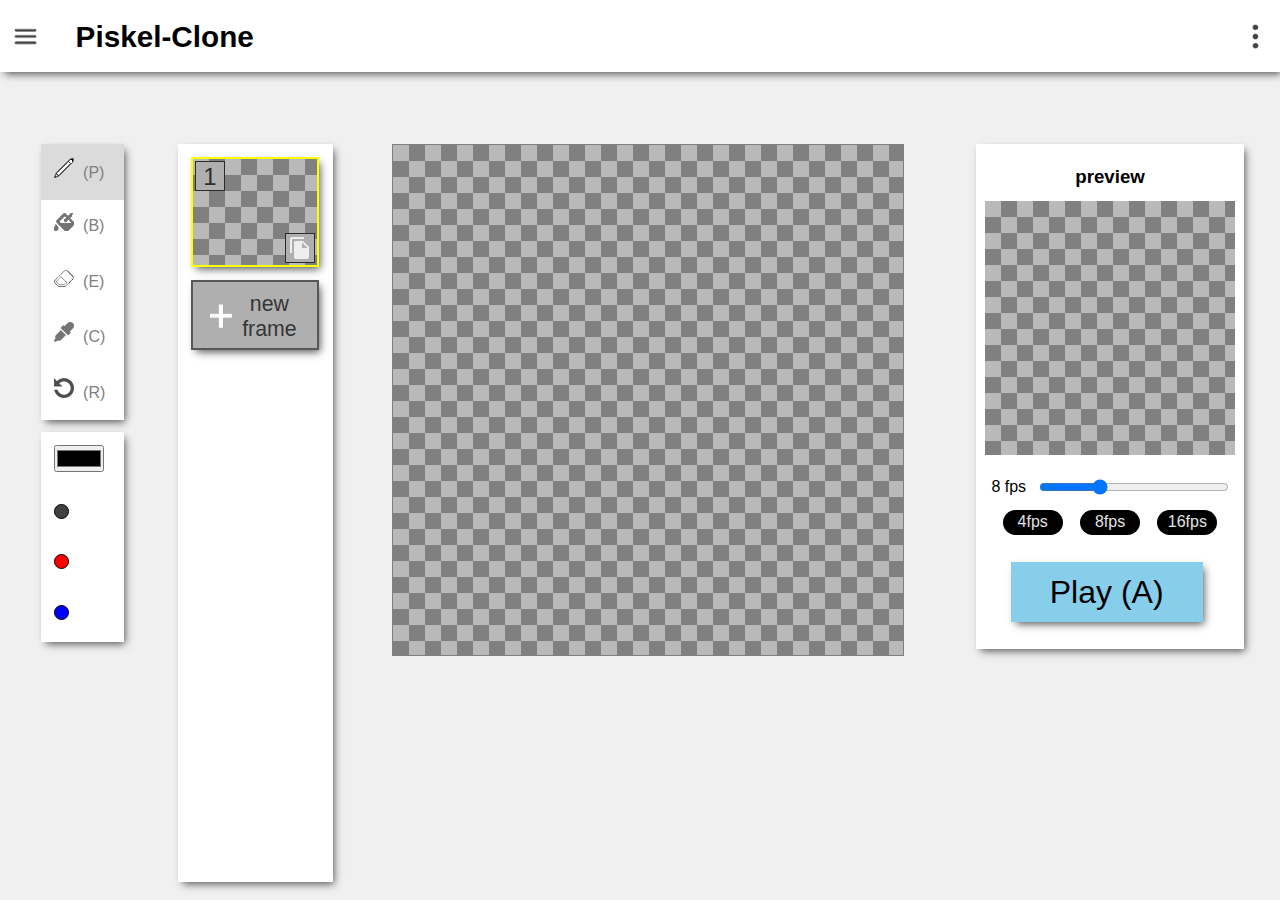
==== piskel-app/index.html @ d8664134 "feat: basic landing page" ====
<!DOCTYPE html>
<html>
  <head>
    <meta charset="UTF-8">
    <title>Animation Player by vadikmash</title>
  </head>
  <body>
  <script type="text/javascript" src="app.bundle.js"></script></body>
</html>
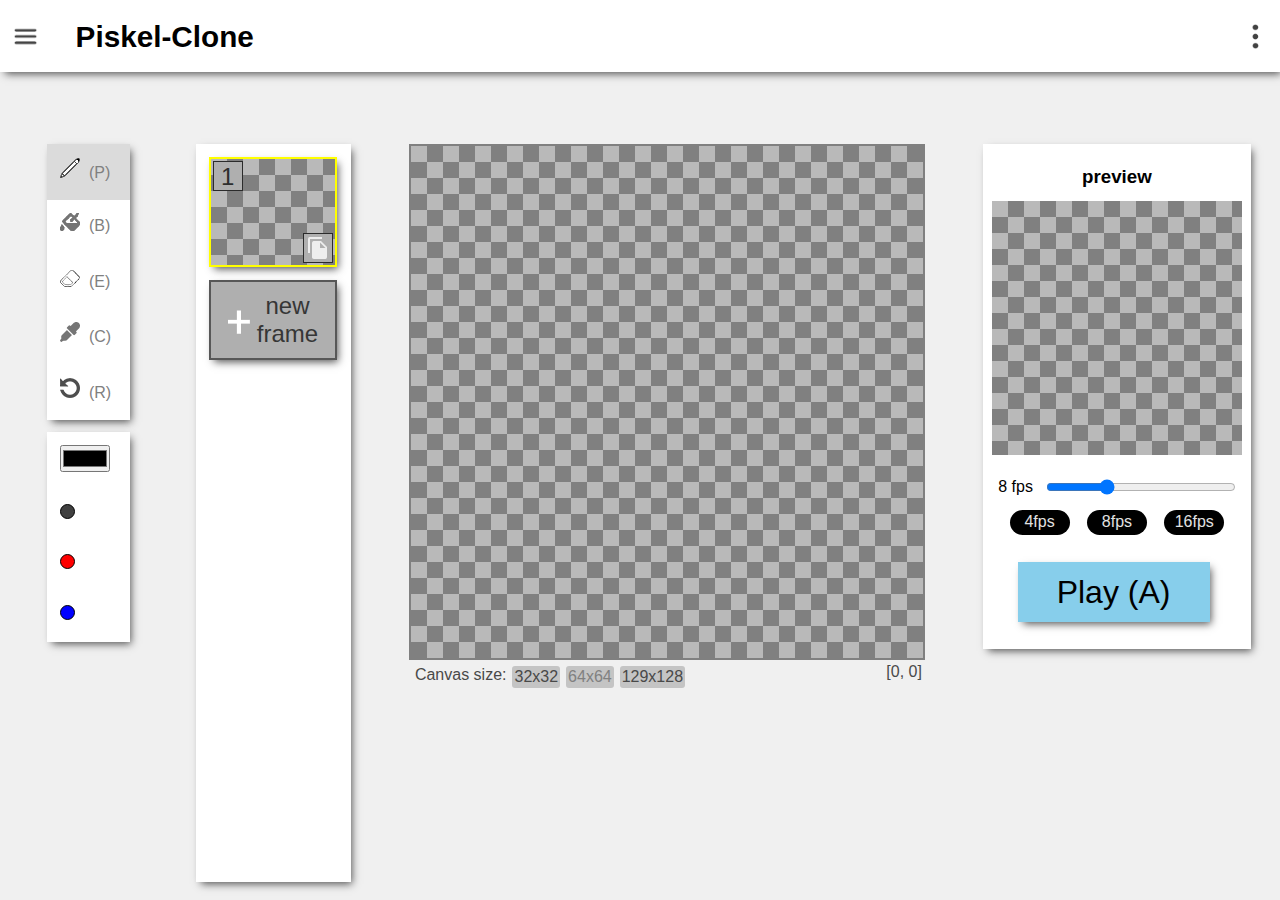
==== commit 855f46e8: "feat: major project restructure, canvas resize" ====
--- a/piskel-app/index.html
+++ b/piskel-app/index.html
@@ -2,7 +2,7 @@
 <html>
   <head>
     <meta charset="UTF-8">
-    <title>Animation Player by vadikmash</title>
+    <title>Piskel Clone by vadikmash</title>
   </head>
   <body>
   <script type="text/javascript" src="app.bundle.js"></script></body>
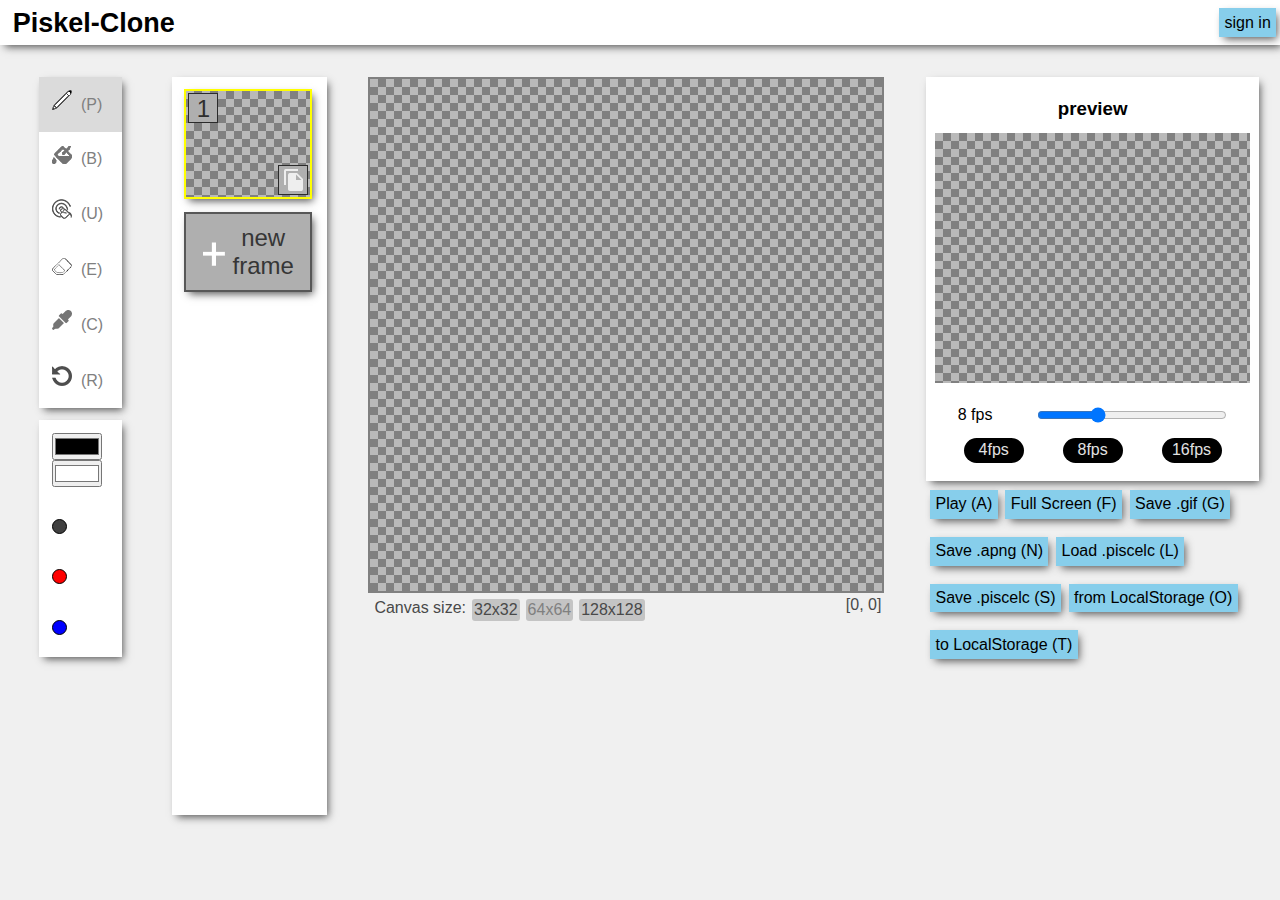
==== commit 40dabb15: "feat: testing google sign in" ====
--- a/piskel-app/index.html
+++ b/piskel-app/index.html
@@ -1,9 +1,11 @@
 <!DOCTYPE html>
-<html>
+<html lang="en">
   <head>
     <meta charset="UTF-8">
     <title>Piskel Clone by vadikmash</title>
   </head>
   <body>
-  <script type="text/javascript" src="app.bundle.js"></script></body>
-</html>+    <script type="text/javascript" src="app.bundle.js"></script>
+  </body>
+</html>
+
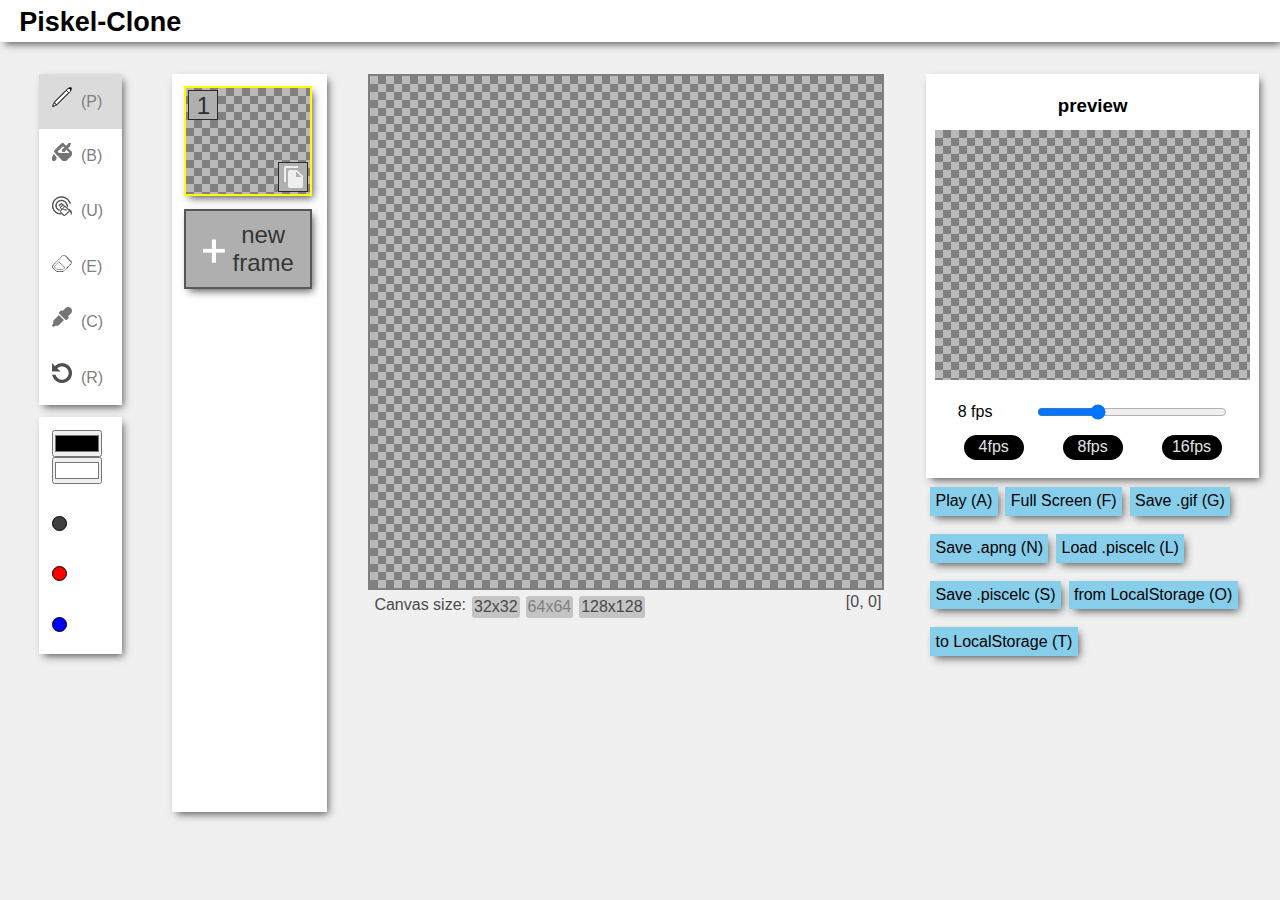
==== commit da7aae01: "feat: google oAuth" ====
--- a/piskel-app/index.html
+++ b/piskel-app/index.html
@@ -1,11 +1,123 @@
-<!DOCTYPE html>
-<html lang="en">
-  <head>
-    <meta charset="UTF-8">
-    <title>Piskel Clone by vadikmash</title>
-  </head>
-  <body>
-    <script type="text/javascript" src="app.bundle.js"></script>
-  </body>
-</html>
-
+ <html lang="en">
+    <head>
+      <title>Piskel Clone by vadikmash</title>
+      <meta name="google-signin-scope" content="profile email">
+      <meta name="google-signin-client_id" content="617312604420-lmg08nnal3kk1jv3mopkep45vduqk39i.apps.googleusercontent.com">
+      <script src="https://apis.google.com/js/platform.js" async defer></script>
+    </head>
+    <body>
+      <header>
+          <h1>Piskel-Clone</h1>
+          <div class="g-signin2" data-onsuccess="onSignIn" data-theme="dark" id="a"></div>
+        </header>
+        <main>
+          <div class="tools-wrapper" id="tools-wrapper">
+            <ul class="tool-picker">
+              <li id="pencil">
+                <img src="de476d8e412c6a57ee46315d03cd60ec.png" alt="pencil-icon" class="tool-icon">
+                <span>(P)</span>
+              </li>
+              <li id="bucket">
+                <img src="dc0c3d772410a5bb267cba4a6424ec24.png" alt="bucket-icon" class="tool-icon">
+                <span>(B)</span>
+              </li>
+              <li id="samepixels">
+                <img src="3a27935d38c705d69f299bd23a5acc2c.png" alt="samepixels-icon" class="tool-icon">
+                <span>(U)</span>
+              </li>
+              <li id="eraser">
+                <img src="a15754a34f7f6bc40aa68c3c7d88a5a7.png" alt="eraser-icon" class="tool-icon">
+                <span>(E)</span>
+              </li>
+              <li id="picker">
+                <img src="0b08562cf2ce3321b7576170efd4ce20.png" alt="pick-icon" class="tool-icon">
+                <span>(C)</span>
+              </li>
+              <li id="reset">
+                <img src="60f305de56a834c2a460134f8c10291d.png" alt="reset-icon" class="tool-icon">
+                <span>(R)</span>
+              </li>
+            </ul>
+            <ul class="color-picker">
+              <li id="current">
+                <input type="color" id="color-selector">
+                <input type="color" id="secondary-color-selector">
+              </li>
+              <li id="prev">
+                <div class="color-circle" id="prev-indicator"></div>
+              </li>
+              <li class="red" id="red">
+                <div class="color-circle"></div>
+              </li>
+              <li class="blue" id="blue">
+                <div class="color-circle"></div>
+              </li>
+            </ul>
+          </div>
+          <div class="canvas-wrapper" id="canvas-wrapper">
+            <div class="palette-background" id="palette-background">
+              <canvas class="palette" id="palette" width="512" height="512">
+                <!-- fallback contect -->
+                <p>canvas is not supported :(</p>
+              </canvas>
+            </div>
+            <div class="size-manager" id="size-manager">
+              <div id="button-wrapper">
+                <div><span>Canvas size:</span></div>
+                <div class="size-button" id="size32"> 32x32</div>
+                <div class="size-button size-button-selected" id="size64">64x64</div>
+                <div class="size-button" id="size128">128x128</div>
+              </div>
+              <span class= "coordinats" id="coordinats">[0, 0]</span>
+            </div>
+          </div>
+          <div class="preview-wrapper">
+            <div class="preview-box">
+              <h3>preview</h3>
+              <div class="preview-img-wrapper">
+                <img id="preview" alt="preview" width="250" height="250">
+              </div>
+              <br>
+              <div class="fps-range-wrapper" id="fps-rate-wrapper">
+                <span class="fps-indicator" id="fps-indicator">8 fps</span>
+                <input class="fps-range" id="fps-range" type="range" min="1" max="24" value="8">
+              </div>
+              <div class="frame-rate-wrapper" id="fps-wrapper">
+                <div class="fps-button" id="4fps">4fps</div>
+                <div class="fps-button" id="8fps">8fps</div>
+                <div class="fps-button" id="16fps">16fps</div>
+              </div>
+            </div>
+            <div class="button-wrapper">
+              <div class="play button" id="play">
+                <span>Play (A)</span>
+              </div>
+              <div class="fullscreen button" id="fullscreen">
+                <span>Full Screen (F)</span>
+              </div>
+              <div class="gif-save button" id="gif-save">
+                <span>Save .gif (G)</span>
+              </div>
+              <div class="apng-save button" id="apng-save">
+                <span>Save .apng (N)</span>
+              </div>
+              <div class="load button" id="load">
+                <span>Load .piscelc (L)</span>
+              </div>
+              <div class="save button" id="save">
+                <span>Save .piscelc (S)</span>
+              </div>
+              <div class="local-load button" id="local-load">
+                <span>from LocalStorage (O)</span>
+              </div>
+              <div class="local-save button" id="local-save">
+                <span>to LocalStorage (T)</span>
+              </div>
+                <input type="file" name="file" class="open-file-button" id="open-file">
+              </div>
+            </div>
+          </div>
+        </main>
+        <script type="text/javascript" src="app.bundle.js"></script>
+    </body>
+  </html>
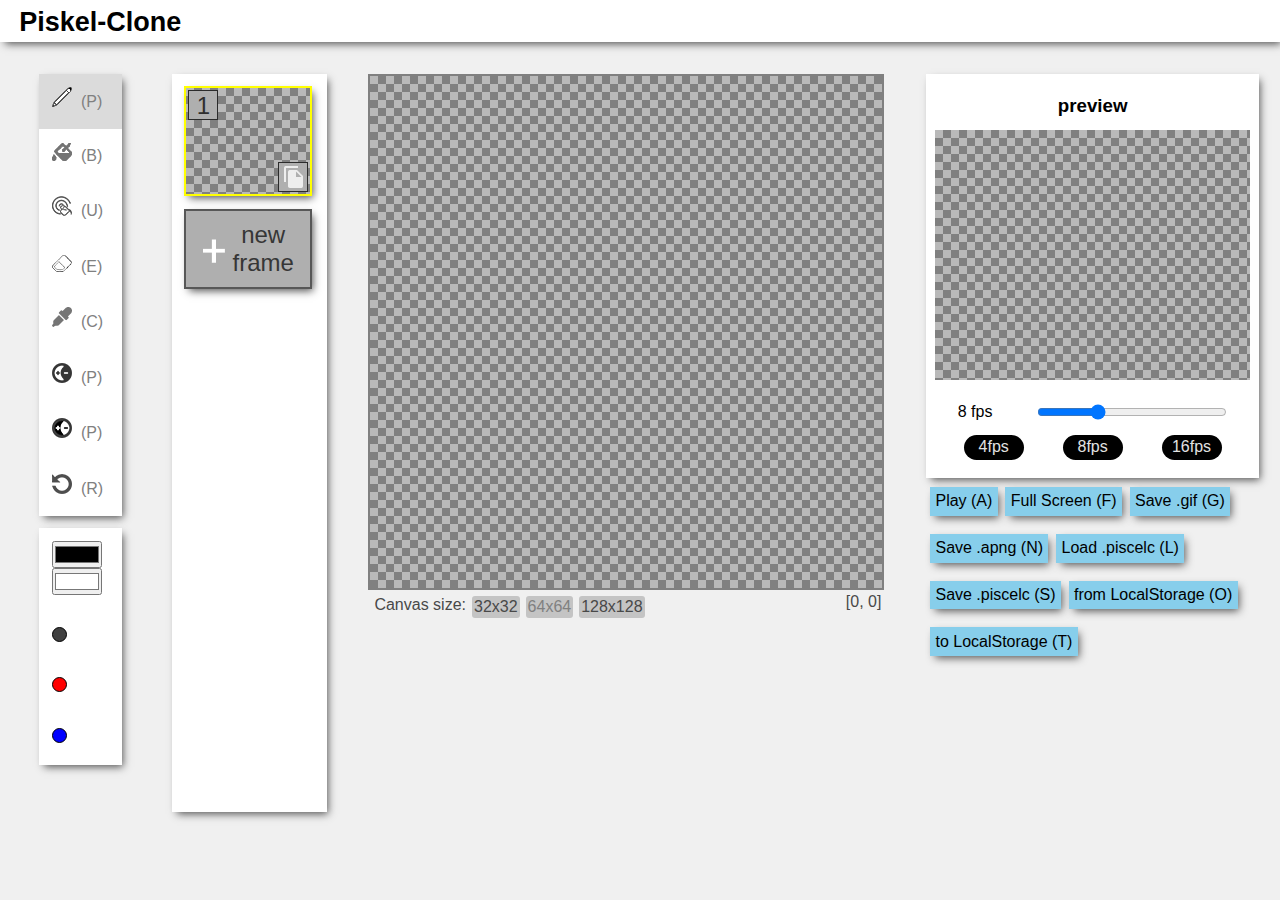
==== commit b99227ea: "feat: darken/lighten tools" ====
--- a/piskel-app/index.html
+++ b/piskel-app/index.html
@@ -32,6 +32,14 @@
               <li id="picker">
                 <img src="0b08562cf2ce3321b7576170efd4ce20.png" alt="pick-icon" class="tool-icon">
                 <span>(C)</span>
+              </li>
+              <li id="lighten">
+                <img src="395a98ff2c91d051d40dc3ac0e183f2c.png" alt="lighten-icon" class="tool-icon">
+                <span>(P)</span>
+              </li>
+              <li id="darken">
+                <img src="22b002d701db5a48ffcf2c189d9618a1.png" alt="darken-icon" class="tool-icon">
+                <span>(P)</span>
               </li>
               <li id="reset">
                 <img src="60f305de56a834c2a460134f8c10291d.png" alt="reset-icon" class="tool-icon">
